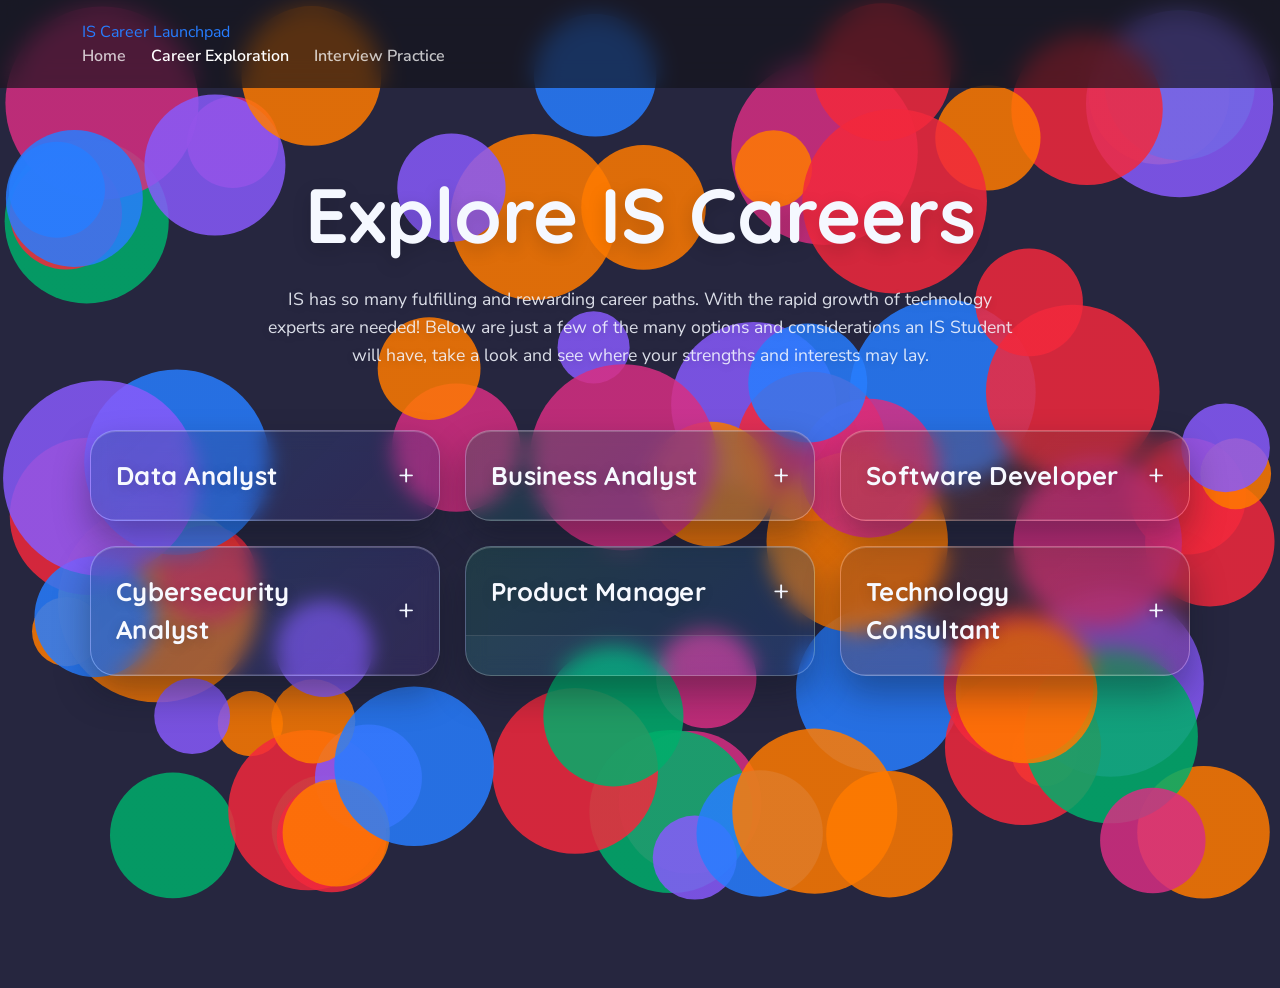
==== discovery.html @ 00a2c2f3 "Agent Host changes for agents/improving-discovery-page-readability" ====
<!DOCTYPE html>
<html lang="en">
<head>
    <meta charset="UTF-8">
    <meta name="viewport" content="width=device-width, initial-scale=1.0">
    <title>Career Discovery</title>

    <!-- Google Fonts -->
    <link rel="preconnect" href="https://fonts.googleapis.com">
    <link rel="preconnect" href="https://fonts.gstatic.com" crossorigin>

    <link
        href="https://fonts.googleapis.com/css2?family=Nunito+Sans:wght@400;600;700&family=Quicksand:wght@500;600;700&display=swap"
        rel="stylesheet"
    >

    <!-- Bootstrap -->
    <link
        href="https://cdn.jsdelivr.net/npm/bootstrap@5.3.3/dist/css/bootstrap.min.css"
        rel="stylesheet"
    >

    <!-- Our global stylesheet -->
    <link rel="stylesheet" href="main.css">

    <style>
        .discovery-intro h1 {
            color: #f5f8ff;
            text-shadow: 0 6px 18px rgba(0, 0, 0, 0.18);
        }

        .discovery-intro p {
            color: rgba(244, 247, 255, 0.88);
            text-shadow: 0 2px 8px rgba(0, 0, 0, 0.16);
        }

        #career-container details {
            position: relative;
            background:
                linear-gradient(
                    135deg,
                    rgba(255, 255, 255, 0.18),
                    rgba(255, 255, 255, 0.08)
                );
            border: 1px solid rgba(255, 255, 255, 0.22);
            border-radius: 26px;
            box-shadow:
                inset 0 1px 0 rgba(255, 255, 255, 0.25),
                0 18px 35px rgba(11, 16, 30, 0.35);
            backdrop-filter: blur(10px);
            overflow: hidden;
        }

        #career-container details:nth-child(3n + 1) {
            background: linear-gradient(
                135deg,
                rgba(66, 135, 245, 0.25),
                rgba(137, 88, 255, 0.18)
            );
        }

        #career-container details:nth-child(3n + 2) {
            background: linear-gradient(
                135deg,
                rgba(47, 196, 153, 0.2),
                rgba(40, 116, 255, 0.2)
            );
        }

        #career-container details:nth-child(3n + 3) {
            background: linear-gradient(
                135deg,
                rgba(245, 124, 56, 0.2),
                rgba(214, 60, 119, 0.18)
            );
        }

        #career-container summary {
            background: rgba(11, 18, 31, 0.18);
            border-bottom: 1px solid rgba(255, 255, 255, 0.12);
            color: #f7f9ff;
            font-size: clamp(1.5rem, 2vw, 2rem);
            letter-spacing: 0.01em;
            text-shadow: 0 2px 12px rgba(0, 0, 0, 0.18);
        }

        #career-container details[open] summary {
            background: rgba(9, 14, 25, 0.32);
        }

        #career-container details p,
        #career-container details li {
            color: rgba(245, 247, 255, 0.96);
            line-height: 1.7;
        }

        #career-container details p,
        #career-container details ul {
            background: rgba(8, 12, 20, 0.14);
            border-radius: 14px;
            padding: 14px 16px;
            backdrop-filter: blur(2px);
        }

        #career-container details ul {
            margin-bottom: 22px;
            padding-left: 26px;
        }

        #career-container details strong {
            color: #ffffff;
            font-weight: 700;
        }

        #career-container details p:first-of-type {
            margin-top: 20px;
        }

        #career-container details summary::after {
            color: #f2f6ff;
            text-shadow: 0 2px 8px rgba(0, 0, 0, 0.2);
        }

        @media (max-width: 768px) {
            #career-container details summary {
                font-size: 1.4rem;
            }
        }
    </style>
</head>
<body>

    <!-- Interactive background -->
    <canvas id="bubbleCanvas"></canvas>


    <nav class="site-navbar">
        <div class="container">
            <a class="nav-brand" href="index.html">
                IS Career Launchpad
            </a>
            <div class="nav-links">
                <a href="index.html">Home</a>
                <a href="discovery.html" class="active">Career Exploration</a>
                <a href="practice.html">Interview Practice</a>
            </div>
        </div>
    </nav>

    <main class="discovery-page">

        <div class="container">

            <section class="discovery-intro text-center">

                <h1>
                    Explore IS Careers
                </h1>
                <p>
                    IS has so many fulfilling and rewarding career paths. 
                    With the rapid growth of technology experts are needed! 
                    Below are just a few of the many options and considerations 
                    an IS Student will have, take a look and see where your strengths and interests may lay.
                </p>
            </section>
            
            <section
                id="career-container"
                class="career-container"
            >
            </section>

        </div>

    </main>

    <script src="careers/index.js"></script>

    <!-- Interactive background -->
    <script src="background.js"></script>

</body>

</html>
---- main.css ----
/* =========================================================
   IS CAREER LAUNCHPAD
   GLOBAL STYLESHEET
   ========================================================= */


/* =========================================================
   1. COLOR PALETTE
   ========================================================= */

:root {
    --green: #00AE6B;
    --red: #F2283C;
    --blue: #277DFF;
    --yellow: #FFC200;
    --pink: #D72E82;
    --purple: #875AFB;
    --orange: #FF7A00;

    /* Neutral colors */
    --background: #26263f;
    --background-light: #1C1C26;

    --text: #FFFFFF;
    --text-muted: rgba(255, 255, 255, 0.75);

    /* Shared design values */
    --radius: 25px;
    --transition: 0.3s ease;
}


/* =========================================================
   2. GLOBAL PAGE SETTINGS
   ========================================================= */

html,
body {
    margin: 0;
    padding: 0;
    min-height: 100%;
}

body {
    font-family: "Nunito Sans", sans-serif;

    background: var(--background);

    color: var(--text);

    overflow-x: hidden;
}


/* =========================================================
   3. TYPOGRAPHY
   ========================================================= */

h1,
h2,
h3,
h4,
h5,
h6 {
    font-family: "Quicksand", sans-serif;

    font-weight: 700;
}

h1 {
    font-size: clamp(2.5rem, 6vw, 5rem);
}

h2 {
    font-size: clamp(1.8rem, 4vw, 3rem);
}

h3 {
    font-size: clamp(1.4rem, 3vw, 2rem);
}

p {
    line-height: 1.6;
}

.subtitle {
    color: var(--text-muted);

    font-size: clamp(1rem, 2vw, 1.4rem);
}


/* =========================================================
   4. INTERACTIVE BUBBLE BACKGROUND
   ========================================================= */

#bubbleCanvas {
    position: fixed;

    top: 0;
    left: 0;

    width: 100vw;
    height: 100vh;

    z-index: -1;

    background: var(--background);

    pointer-events: none;
}


/* =========================================================
   5. LANDING PAGE
   ========================================================= */

.landing-page {
    position: relative;

    min-height: 100vh;

    display: flex;

    align-items: center;
    justify-content: center;

    z-index: 1;

    transition: opacity 0.6s ease;
}


/* =========================================================
   6. HOMEPAGE BUTTON CONTAINER
   ========================================================= */

.button-container {
    display: flex;

    justify-content: center;
    align-items: center;

    gap: 40px;

    flex-wrap: wrap;

    margin-top: 35px;
}


/* =========================================================
   7. MAIN LAUNCH BUTTONS
   ========================================================= */

.launch-button {
    width: 340px;

    min-height: 180px;

    border: none;

    border-radius: 30px;

    padding: 30px;

    color: white;

    text-align: left;

    cursor: pointer;

    transition:
        transform var(--transition),
        box-shadow var(--transition),
        filter var(--transition);
}


/* Career Exploration */

.career-button {
    background: linear-gradient(
        135deg,
        var(--blue),
        var(--purple)
    );
}


/* Interview Practice */

.interview-button {
    background: linear-gradient(
        135deg,
        var(--green),
        var(--blue)
    );
}


/* Button hover */

.launch-button:hover {
    transform: translateY(-8px) scale(1.02);

    box-shadow:
        0 15px 35px rgba(0, 0, 0, 0.3);

    filter: brightness(1.1);
}


/* Button click */

.launch-button:active {
    transform: translateY(-3px) scale(1.01);
}


/* Button headings */

.launch-button h2 {
    margin-bottom: 12px;
}


/* Button descriptions */

.launch-button p {
    margin: 0;

    color: rgba(255, 255, 255, 0.9);
}


/* =========================================================
   8. GENERAL BUTTONS
   ========================================================= */

.btn {
    border-radius: 15px;

    font-family: "Nunito Sans", sans-serif;

    font-weight: 600;

    transition:
        transform var(--transition),
        box-shadow var(--transition),
        filter var(--transition);
}

.btn:hover {
    transform: translateY(-2px);

    filter: brightness(1.08);

    box-shadow:
        0 8px 20px rgba(0, 0, 0, 0.2);
}


/* =========================================================
   9. STANDARD CARD
   ========================================================= */

.card {
    border: none;

    border-radius: var(--radius);

    background: rgba(255, 255, 255, 0.1);

    color: var(--text);

    backdrop-filter: blur(10px);

    box-shadow:
        0 10px 30px rgba(0, 0, 0, 0.15);
}


/* =========================================================
   10. LINKS
   ========================================================= */

a {
    color: var(--blue);

    text-decoration: none;

    transition: color var(--transition);
}

a:hover {
    color: var(--purple);
}


/* =========================================================
   11. FORM ELEMENTS
   ========================================================= */

input,
textarea,
select {
    border-radius: 12px !important;

    border: 2px solid rgba(255, 255, 255, 0.15) !important;

    background: rgba(255, 255, 255, 0.08) !important;

    color: white !important;

    font-family: "Nunito Sans", sans-serif;
}


input:focus,
textarea:focus,
select:focus {
    border-color: var(--blue) !important;

    box-shadow:
        0 0 0 3px rgba(39, 125, 255, 0.25) !important;

    outline: none;
}


/* =========================================================
   12. PAGE TRANSITION
   ========================================================= */

.fade-out {
    opacity: 0;
}


/* =========================================================
   13. RESPONSIVE DESIGN
   ========================================================= */

@media (max-width: 768px) {

    .button-container {
        flex-direction: column;

        gap: 20px;
    }

    .launch-button {
        width: min(340px, 90vw);

        min-height: 150px;
    }

}


@media (max-width: 480px) {

    .launch-button {
        padding: 25px;

        min-height: 130px;
    }

}



/* =========================================================
   DISCOVERY PAGE
   ========================================================= */

.discovery-page {
    position: relative;

    min-height: 100vh;

    padding-top: 80px;
    padding-bottom: 80px;

    z-index: 1;
}


/* Page introduction */

.discovery-intro {
    max-width: 850px;

    margin: 0 auto 60px;
}

.discovery-intro h1 {
    margin-bottom: 25px;
}

.discovery-intro p {
    max-width: 750px;

    margin-left: auto;
    margin-right: auto;

    color: var(--text-muted);

    font-size: 1.1rem;
}


/* Career container */

.career-container {
    display: grid;

    grid-template-columns:
        repeat(auto-fit, minmax(280px, 1fr));

    gap: 30px;

    max-width: 1100px;

    margin: 0 auto;
}


/* =========================================================
   DISCOVERY NAVIGATION
   ========================================================= */

.site-navbar {
    position: relative;

    z-index: 10;

    padding: 20px 0;

    background: rgba(17, 17, 24, 0.65);

    backdrop-filter: blur(12px);
}

.navbar-brand {
    font-family: "Quicksand", sans-serif;

    font-size: 1.4rem;

    font-weight: 700;

    color: white;
}

.navbar-brand:hover {
    color: white;
}

.nav-links {
    display: flex;

    align-items: center;

    gap: 25px;
}

.nav-links a {
    color: rgba(255, 255, 255, 0.75);

    font-weight: 600;

    transition:
        color var(--transition),
        transform var(--transition);
}

.nav-links a:hover {
    color: white;

    transform: translateY(-2px);
}

.nav-links a.active {
    color: white;
}


/* =========================================================
   RESPONSIVE DISCOVERY NAVIGATION
   ========================================================= */

@media (max-width: 768px) {

    .site-navbar .container {
        flex-direction: column;

        gap: 15px;
    }

    .nav-links {
        gap: 15px;

        flex-wrap: wrap;

        justify-content: center;
    }

    .discovery-page {
        padding-top: 50px;
    }

}



/* ================================
   CAREER DISCOVERY CARDS
   ================================ */

#career-container {
    display: grid;
    grid-template-columns: repeat(auto-fit, minmax(320px, 1fr));
    gap: 25px;
    max-width: 1100px;
    margin: 0 auto;
}

/* Individual career card */
#career-container details {
    background: rgba(255, 255, 255, 0.09);
    border: 2px solid rgba(255, 255, 255, 0.12);
    border-radius: 25px;
    overflow: hidden;
    backdrop-filter: blur(12px);
    box-shadow: 0 10px 30px rgba(0, 0, 0, 0.18);
    transition:
        transform 0.3s ease,
        border-color 0.3s ease,
        box-shadow 0.3s ease;
}

/* Hover effect */
#career-container details:hover {
    transform: translateY(-5px);
    border-color: rgba(255, 255, 255, 0.25);
    box-shadow: 0 15px 35px rgba(0, 0, 0, 0.25);
}

/* Career title */
#career-container summary {
    position: relative;
    padding: 25px 55px 25px 25px;
    cursor: pointer;
    list-style: none;

    font-family: "Quicksand", sans-serif;
    font-size: 1.35rem;
    font-weight: 700;

    color: white;

    transition:
        background 0.3s ease,
        color 0.3s ease;
}

/* Remove default browser arrow */
#career-container summary::-webkit-details-marker {
    display: none;
}

/* Custom arrow */
#career-container summary::after {
    content: "+";
    position: absolute;
    right: 25px;
    top: 50%;
    transform: translateY(-50%);

    font-size: 1.8rem;
    font-weight: 400;

    transition: transform 0.3s ease;
}

/* Open state */
#career-container details[open] summary {
    background: rgba(39, 125, 255, 0.2);
}

#career-container details[open] summary::after {
    content: "−";
}

/* Content inside card */
#career-container details p,
#career-container details ul {
    margin-left: 25px;
    margin-right: 25px;
}

#career-container details p {
    color: var(--text-muted);
    line-height: 1.7;
}

#career-container details ul {
    padding-left: 20px;
    padding-bottom: 25px;
}

#career-container details li {
    margin-bottom: 12px;
    color: var(--text-muted);
    line-height: 1.6;
}

#career-container details strong {
    color: white;
}

/* Spacing between sections */
#career-container details p:first-of-type {
    margin-top: 25px;
}

#career-container details p:last-of-type {
    margin-bottom: 20px;
}

/* Mobile */
@media (max-width: 768px) {
    #career-container {
        grid-template-columns: 1fr;
        gap: 20px;
    }

    #career-container summary {
        padding: 22px 50px 22px 22px;
        font-size: 1.2rem;
    }

    #career-container details p,
    #career-container details ul {
        margin-left: 22px;
        margin-right: 22px;
    }
}


/* =========================================
   INTERVIEW PRACTICE PAGE
   ========================================= */

.interview-page {
    position: relative;
    min-height: 100vh;
    padding: 70px 20px 90px;
    z-index: 1;
}

.interview-content {
    max-width: 950px;
    margin: 0 auto;
}

/* Page introduction */
.interview-intro {
    text-align: center;
    max-width: 800px;
    margin: 0 auto 60px;
}

.interview-intro h1 {
    margin-bottom: 20px;
}

.interview-intro p {
    color: var(--text-muted);
    font-size: 1.05rem;
    margin: 8px 0;
}


/* Section headings */
.section-title {
    margin-top: 60px;
    margin-bottom: 15px;
}

.interview-content > p {
    color: var(--text-muted);
    margin-bottom: 30px;
}


/* Individual questions */
.interview-question {
    margin-bottom: 30px;
    padding: 30px;

    background: rgba(255, 255, 255, 0.09);
    border: 2px solid rgba(255, 255, 255, 0.12);
    border-radius: var(--radius);

    backdrop-filter: blur(12px);

    box-shadow: 0 10px 30px rgba(0, 0, 0, 0.18);

    transition:
        transform var(--transition),
        border-color var(--transition),
        box-shadow var(--transition);
}

.interview-question:hover {
    transform: translateY(-4px);
    border-color: rgba(255, 255, 255, 0.25);
    box-shadow: 0 15px 35px rgba(0, 0, 0, 0.25);
}


/* Question titles */
.interview-question h3 {
    margin-top: 0;
    margin-bottom: 15px;
    color: white;
}


/* Question text */
.interview-question p {
    color: var(--text-muted);
    line-height: 1.6;
    margin-bottom: 20px;
}


/* Answer boxes */
.interview-question textarea {
    width: 100%;
    min-height: 160px;

    box-sizing: border-box;
    resize: vertical;

    padding: 16px;

    border-radius: 15px !important;
    border: 2px solid rgba(255, 255, 255, 0.15) !important;

    background: rgba(0, 0, 0, 0.18) !important;
    color: white !important;

    font-family: "Nunito Sans", sans-serif;
    font-size: 1rem;
    line-height: 1.5;

    transition:
        border-color var(--transition),
        box-shadow var(--transition);
}

.interview-question textarea::placeholder {
    color: rgba(255, 255, 255, 0.45);
}

.interview-question textarea:focus {
    border-color: var(--blue) !important;
    box-shadow: 0 0 0 3px rgba(39, 125, 255, 0.25) !important;
    outline: none;
}


/* Technical quiz container */
#quizContainer {
    display: flex;
    flex-direction: column;
    gap: 25px;
    margin-top: 30px;
}


/* Any quiz cards generated by practice.js */
#quizContainer > div {
    padding: 30px;

    background: rgba(255, 255, 255, 0.09);
    border: 2px solid rgba(255, 255, 255, 0.12);
    border-radius: var(--radius);

    backdrop-filter: blur(12px);

    box-shadow: 0 10px 30px rgba(0, 0, 0, 0.18);
}


/* =========================================================
   INTERVIEW SUBMIT BUTTON
   ========================================================= */

.submit-button {
    display: block;

    margin: 45px auto 0;

    padding: 16px 40px;

    border: none;

    border-radius: 20px;

    background: linear-gradient(
        135deg,
        var(--green),
        var(--blue)
    );

    color: white;

    font-family: "Quicksand", sans-serif;

    font-size: 1.1rem;

    font-weight: 700;

    letter-spacing: 0.3px;

    cursor: pointer;

    transition:
        transform var(--transition),
        box-shadow var(--transition),
        filter var(--transition);
}


.submit-button:hover {
    transform: translateY(-4px);

    filter: brightness(1.1);

    box-shadow:
        0 12px 28px rgba(0, 0, 0, 0.25);
}


.submit-button:active {
    transform: translateY(-1px);

    filter: brightness(1.05);
}


/* Results */
#interviewResult {
    max-width: 850px;
    margin: 45px auto 0;

    padding: 30px;

    border-radius: var(--radius);

    background: rgba(255, 255, 255, 0.10);
    border: 2px solid rgba(255, 255, 255, 0.15);

    backdrop-filter: blur(12px);

    color: white;
}


/* Mobile */
@media (max-width: 768px) {

    .interview-page {
        padding: 50px 15px 70px;
    }

    .interview-intro {
        margin-bottom: 45px;
    }

    .section-title {
        margin-top: 45px;
    }

    .interview-question {
        padding: 22px;
    }

    #quizContainer > div {
        padding: 22px;
    }

    .interview-content > button {
        width: 100%;
        max-width: 350px;
    }
}


/* =========================================
   TECHNICAL QUIZ
   ========================================= */

#quizContainer {
    display: flex;
    flex-direction: column;
    gap: 25px;
    margin-top: 30px;
}

#quizContainer .question {
    padding: 30px;

    background: rgba(255, 255, 255, 0.09);
    border: 2px solid rgba(255, 255, 255, 0.12);
    border-radius: var(--radius);

    backdrop-filter: blur(12px);
    box-shadow: 0 10px 30px rgba(0, 0, 0, 0.18);

    transition:
        transform var(--transition),
        border-color var(--transition),
        box-shadow var(--transition);
}

#quizContainer .question:hover {
    transform: translateY(-4px);
    border-color: rgba(255, 255, 255, 0.25);
    box-shadow: 0 15px 35px rgba(0, 0, 0, 0.25);
}

#quizContainer .question h3 {
    margin-top: 0;
    margin-bottom: 18px;
}

/* Code scenario */

#quizContainer pre {
    margin: 20px 0 0;
    padding: 20px;

    overflow-x: auto;

    background: rgba(0, 0, 0, 0.35);
    border: 1px solid rgba(255, 255, 255, 0.12);
    border-radius: 15px;

    font-family: monospace;
    line-height: 1.6;
}

#quizContainer code {
    color: rgba(255, 255, 255, 0.9);
}

/* Question text */

#quizContainer .question p {
    color: var(--text-muted);
    line-height: 1.6;
}

/* Answer choices */

#quizContainer .question label {
    display: block;

    margin-top: 12px;
    padding: 14px 16px;

    background: rgba(255, 255, 255, 0.06);
    border: 1px solid rgba(255, 255, 255, 0.12);
    border-radius: 12px;

    cursor: pointer;

    color: var(--text-muted);

    transition:
        background var(--transition),
        border-color var(--transition),
        transform var(--transition);
}

#quizContainer .question label:hover {
    background: rgba(39, 125, 255, 0.12);
    border-color: rgba(39, 125, 255, 0.4);
    transform: translateX(4px);
}

#quizContainer .question input[type="radio"] {
    margin-right: 10px;
    accent-color: var(--blue);
}


/* =========================================
   INTERVIEW RESULTS
   ========================================= */

#interviewResult {
    max-width: 950px;
    margin: 60px auto 0;
    padding: 0;
}

/* Results heading */

#interviewResult > .section-title {
    text-align: center;
    margin-bottom: 15px;
}

#interviewResult > p {
    text-align: center;
    color: var(--text-muted);
    margin-bottom: 45px;
}

/* Major result sections */

#interviewResult .results-section {
    margin-bottom: 40px;
    padding: 30px;

    background: rgba(255, 255, 255, 0.09);
    border: 2px solid rgba(255, 255, 255, 0.12);
    border-radius: var(--radius);

    backdrop-filter: blur(12px);
    box-shadow: 0 10px 30px rgba(0, 0, 0, 0.18);
}

#interviewResult .results-section > h2 {
    margin-top: 0;
    margin-bottom: 25px;
}

/* Individual feedback cards */

#interviewResult .feedback-item {
    margin-top: 25px;
    padding: 25px;

    background: rgba(0, 0, 0, 0.15);
    border: 1px solid rgba(255, 255, 255, 0.12);
    border-radius: 20px;
}

#interviewResult .feedback-item h3 {
    margin-top: 0;
    margin-bottom: 15px;
}

#interviewResult .feedback-item p {
    color: var(--text-muted);
    line-height: 1.6;
}

#interviewResult .feedback-item strong {
    color: white;
}

/* Candidate's response */

#interviewResult .user-response {
    margin: 12px 0 20px;
    padding: 18px;

    background: rgba(255, 255, 255, 0.06);
    border-left: 4px solid var(--blue);
    border-radius: 10px;

    color: rgba(255, 255, 255, 0.85);
    line-height: 1.6;

    white-space: pre-wrap;
}

/* AI feedback */

#interviewResult .feedback-placeholder {
    margin-top: 20px;
    padding: 22px;

    background: rgba(39, 125, 255, 0.10);
    border: 1px solid rgba(39, 125, 255, 0.25);
    border-radius: 15px;
}

#interviewResult .feedback-placeholder strong {
    color: white;
}

#interviewResult .feedback-placeholder p {
    margin-bottom: 10px;
}

#interviewResult .feedback-placeholder ul {
    padding-left: 22px;
    color: var(--text-muted);
}

#interviewResult .feedback-placeholder li {
    margin-bottom: 8px;
    line-height: 1.5;
}

/* Technical score */

#interviewResult .results-section > h3 {
    color: white;
    margin-top: 20px;
    margin-bottom: 15px;
}

/* Technical answer review */

#interviewResult .normal-answer,
#interviewResult .correct-answer,
#interviewResult .wrong-answer {
    margin: 8px 0;
    padding: 12px 15px;
    border-radius: 10px;
    line-height: 1.5;
}

#interviewResult .normal-answer {
    background: rgba(255, 255, 255, 0.04);
    color: var(--text-muted);
}

#interviewResult .correct-answer {
    background: rgba(0, 174, 107, 0.15);
    border: 1px solid rgba(0, 174, 107, 0.35);
    color: white;
}

#interviewResult .wrong-answer {
    background: rgba(242, 40, 60, 0.15);
    border: 1px solid rgba(242, 40, 60, 0.35);
    color: white;
}

/* Technical code in results */

#interviewResult pre {
    margin: 20px 0 30px;
    padding: 20px;

    overflow-x: auto;

    background: rgba(0, 0, 0, 0.35);
    border: 1px solid rgba(255, 255, 255, 0.12);
    border-radius: 15px;

    line-height: 1.6;
}

#interviewResult code {
    color: rgba(255, 255, 255, 0.9);
}

/* Mobile */

@media (max-width: 768px) {

    #interviewResult {
        margin-top: 45px;
    }

    #interviewResult .results-section {
        padding: 22px;
    }

    #interviewResult .feedback-item {
        padding: 20px;
    }

    #interviewResult .feedback-placeholder {
        padding: 18px;
    }
}

/* =========================================
   INTERVIEW SUBMIT BUTTON
   ========================================= */

.interview-content > button {
    display: block;
    margin: 45px auto 0;
    padding: 17px 38px;

    border: none;
    border-radius: 15px;

    background: linear-gradient(
        135deg,
        var(--green),
        var(--blue)
    );

    color: white;

    font-family: "Nunito Sans", sans-serif;
    font-size: 1.05rem;
    font-weight: 700;

    cursor: pointer;

    box-shadow: 0 8px 20px rgba(0, 0, 0, 0.18);

    transition:
        transform var(--transition),
        box-shadow var(--transition),
        filter var(--transition);
}

.interview-content > button:hover {
    transform: translateY(-4px);
    filter: brightness(1.08);
    box-shadow: 0 12px 28px rgba(0, 0, 0, 0.25);
}

.interview-content > button:active {
    transform: translateY(-1px);
}
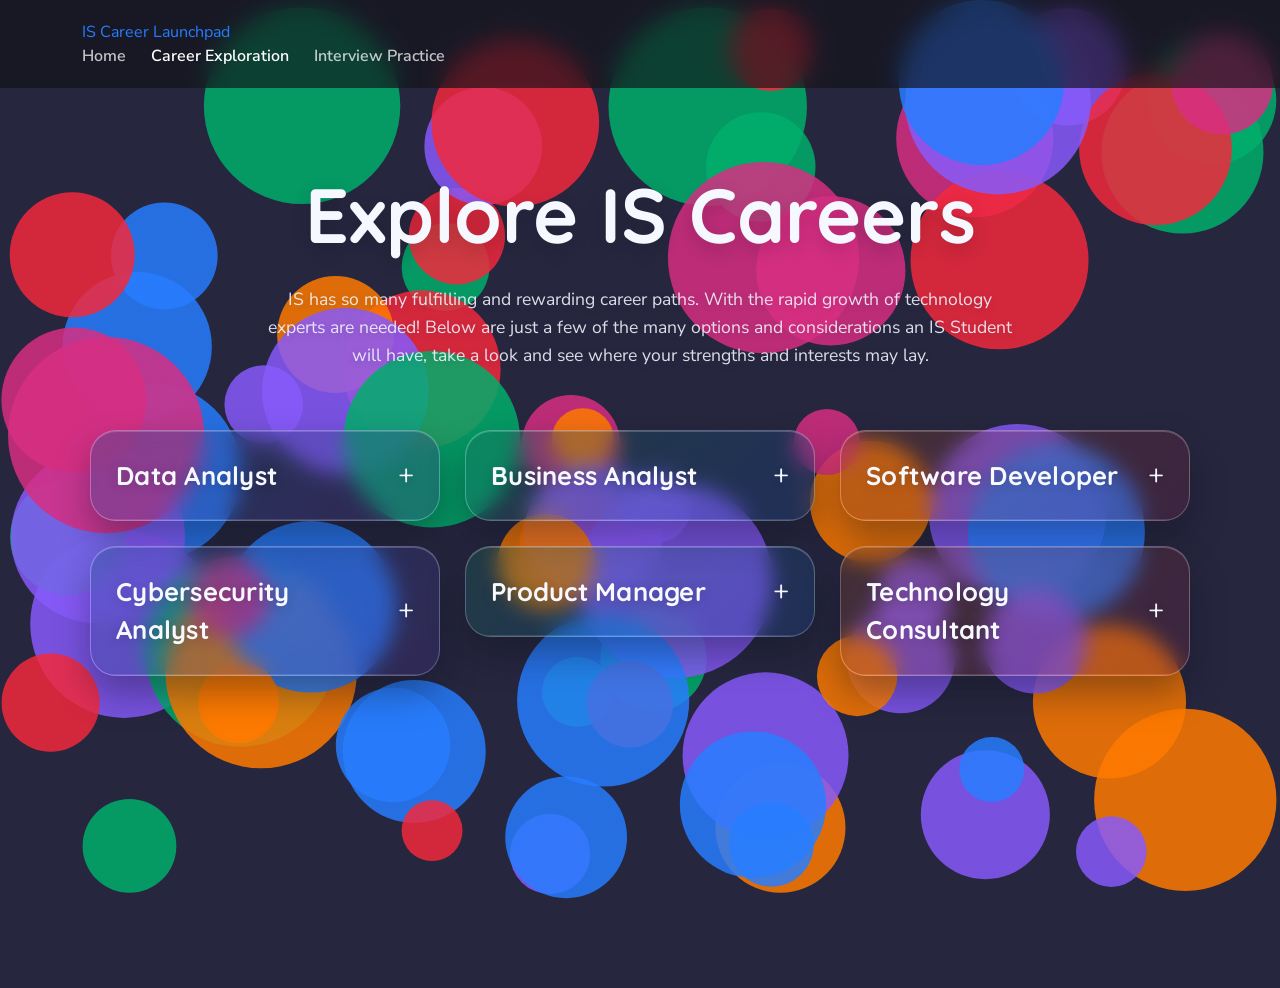
==== commit 025edc98: "Improve readability of discovery page layout" ====
--- a/discovery.html
+++ b/discovery.html
@@ -49,6 +49,10 @@
                 0 18px 35px rgba(11, 16, 30, 0.35);
             backdrop-filter: blur(10px);
             overflow: hidden;
+        }
+
+        #career-container {
+            align-items: start;
         }
 
         #career-container details:nth-child(3n + 1) {
@@ -192,4 +196,3 @@
 
 
 
-
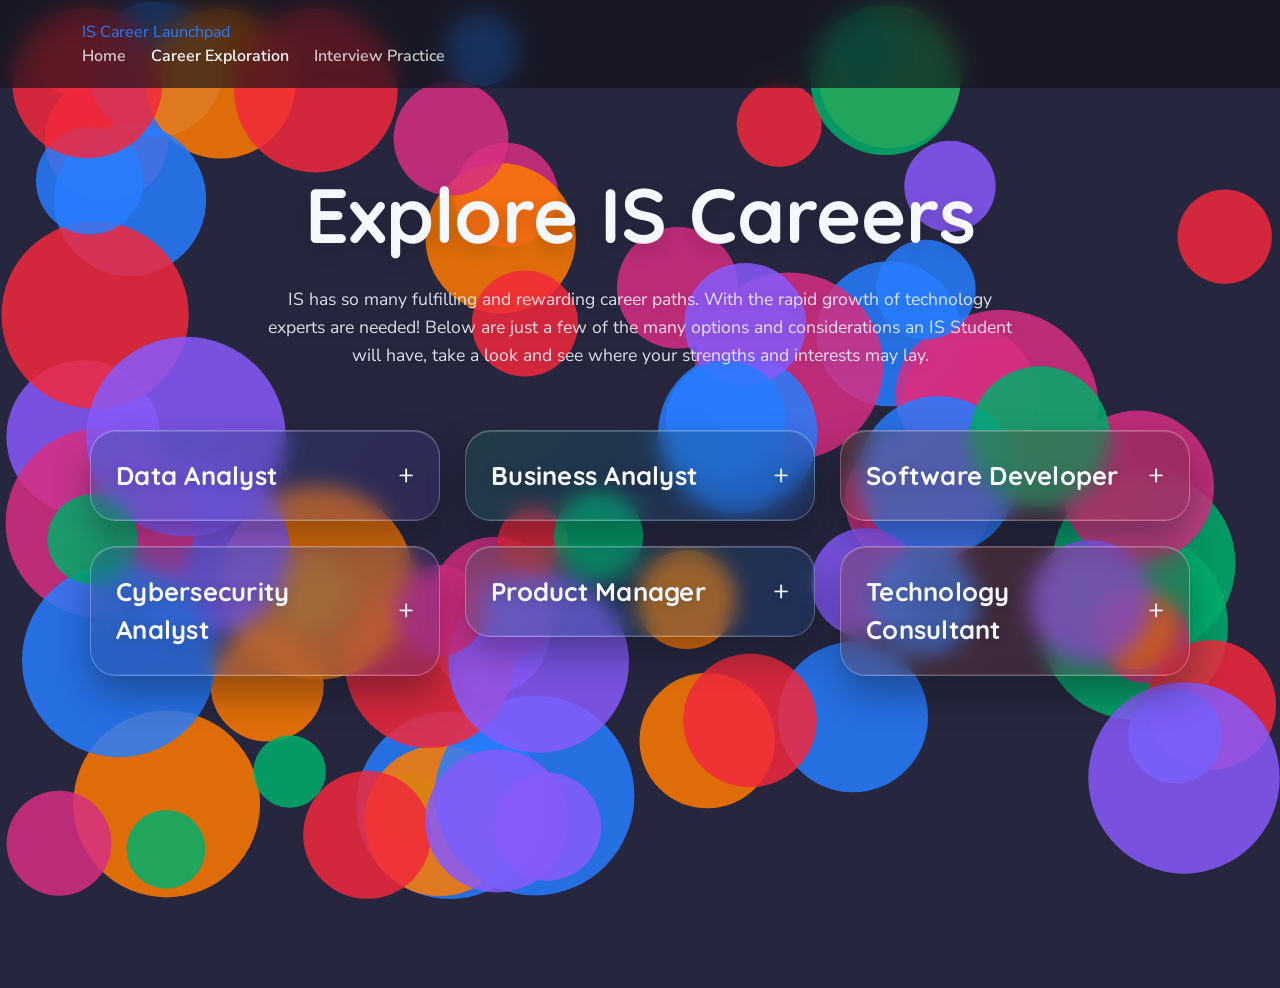
==== commit a4772de1: "Improve readability of discovery page and careers section" ====
--- a/discovery.html
+++ b/discovery.html
@@ -88,6 +88,16 @@
             text-shadow: 0 2px 12px rgba(0, 0, 0, 0.18);
         }
 
+        #career-container .career-image {
+            display: block;
+            width: 100%;
+            height: 170px;
+            object-fit: cover;
+            opacity: 0.88;
+            border-bottom: 1px solid rgba(255, 255, 255, 0.14);
+            filter: saturate(0.9) contrast(1.05);
+        }
+
         #career-container details[open] summary {
             background: rgba(9, 14, 25, 0.32);
         }
@@ -116,6 +126,29 @@
             font-weight: 700;
         }
 
+        #career-container .claim-source,
+        #career-container .career-sources a {
+            color: #cfe2ff;
+            font-size: 0.82em;
+            font-weight: 700;
+            text-decoration: underline;
+            text-underline-offset: 2px;
+        }
+
+        #career-container .claim-source:hover,
+        #career-container .career-sources a:hover {
+            color: #ffffff;
+        }
+
+        #career-container .career-sources {
+            margin: 0 25px 25px;
+            padding: 14px 16px;
+            border-top: 1px solid rgba(255, 255, 255, 0.14);
+            color: rgba(245, 247, 255, 0.88);
+            font-size: 0.9rem;
+            line-height: 1.6;
+        }
+
         #career-container details p:first-of-type {
             margin-top: 20px;
         }
@@ -128,6 +161,10 @@
         @media (max-width: 768px) {
             #career-container details summary {
                 font-size: 1.4rem;
+            }
+
+            #career-container .career-image {
+                height: 145px;
             }
         }
     </style>
@@ -195,4 +232,3 @@
 
 
 
-
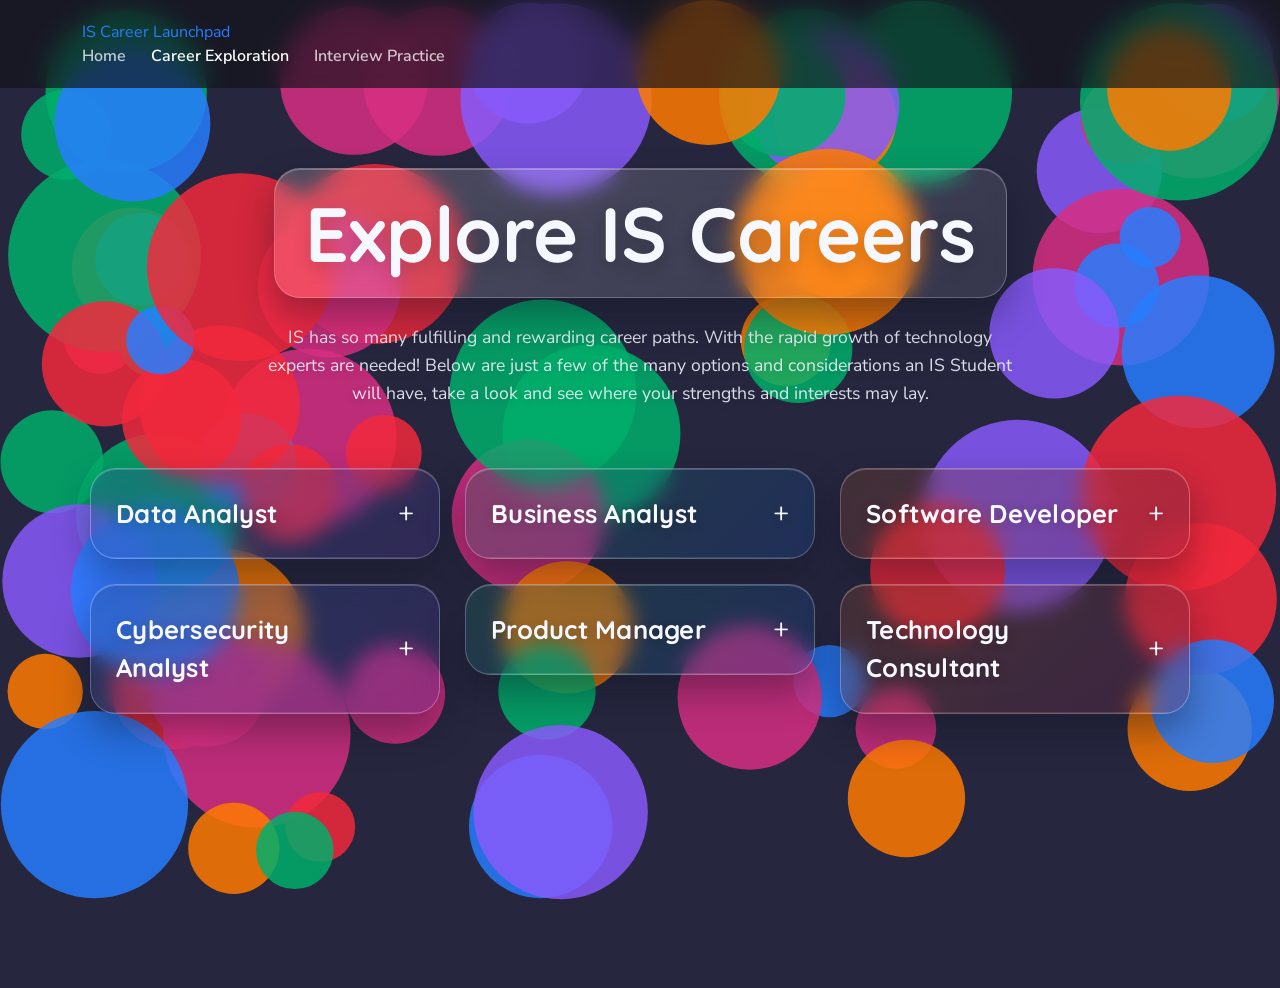
==== commit 3b89825f: "Add blurred background style to discovery page header" ====
--- a/discovery.html
+++ b/discovery.html
@@ -25,7 +25,21 @@
 
     <style>
         .discovery-intro h1 {
+            display: inline-block;
+            padding: 18px 30px;
+            background: linear-gradient(
+                135deg,
+                rgba(255, 255, 255, 0.18),
+                rgba(255, 255, 255, 0.08)
+            );
+            border: 1px solid rgba(255, 255, 255, 0.22);
+            border-radius: 26px;
+            box-shadow:
+                inset 0 1px 0 rgba(255, 255, 255, 0.25),
+                0 18px 35px rgba(11, 16, 30, 0.35);
             color: #f5f8ff;
+            backdrop-filter: blur(10px);
+            -webkit-backdrop-filter: blur(10px);
             text-shadow: 0 6px 18px rgba(0, 0, 0, 0.18);
         }
 
--- a/main.css
+++ b/main.css
@@ -87,6 +87,26 @@
     color: var(--text-muted);
 
     font-size: clamp(1rem, 2vw, 1.4rem);
+}
+
+.title {
+    display: inline-block;
+
+    margin-bottom: 0;
+    padding: 18px 30px;
+
+    background: linear-gradient(
+        135deg,
+        rgba(255, 255, 255, 0.18),
+        rgba(255, 255, 255, 0.08)
+    );
+    border: 1px solid rgba(255, 255, 255, 0.22);
+    border-radius: 26px;
+    box-shadow:
+        inset 0 1px 0 rgba(255, 255, 255, 0.25),
+        0 18px 35px rgba(11, 16, 30, 0.35);
+    backdrop-filter: blur(10px);
+    -webkit-backdrop-filter: blur(10px);
 }
 
 
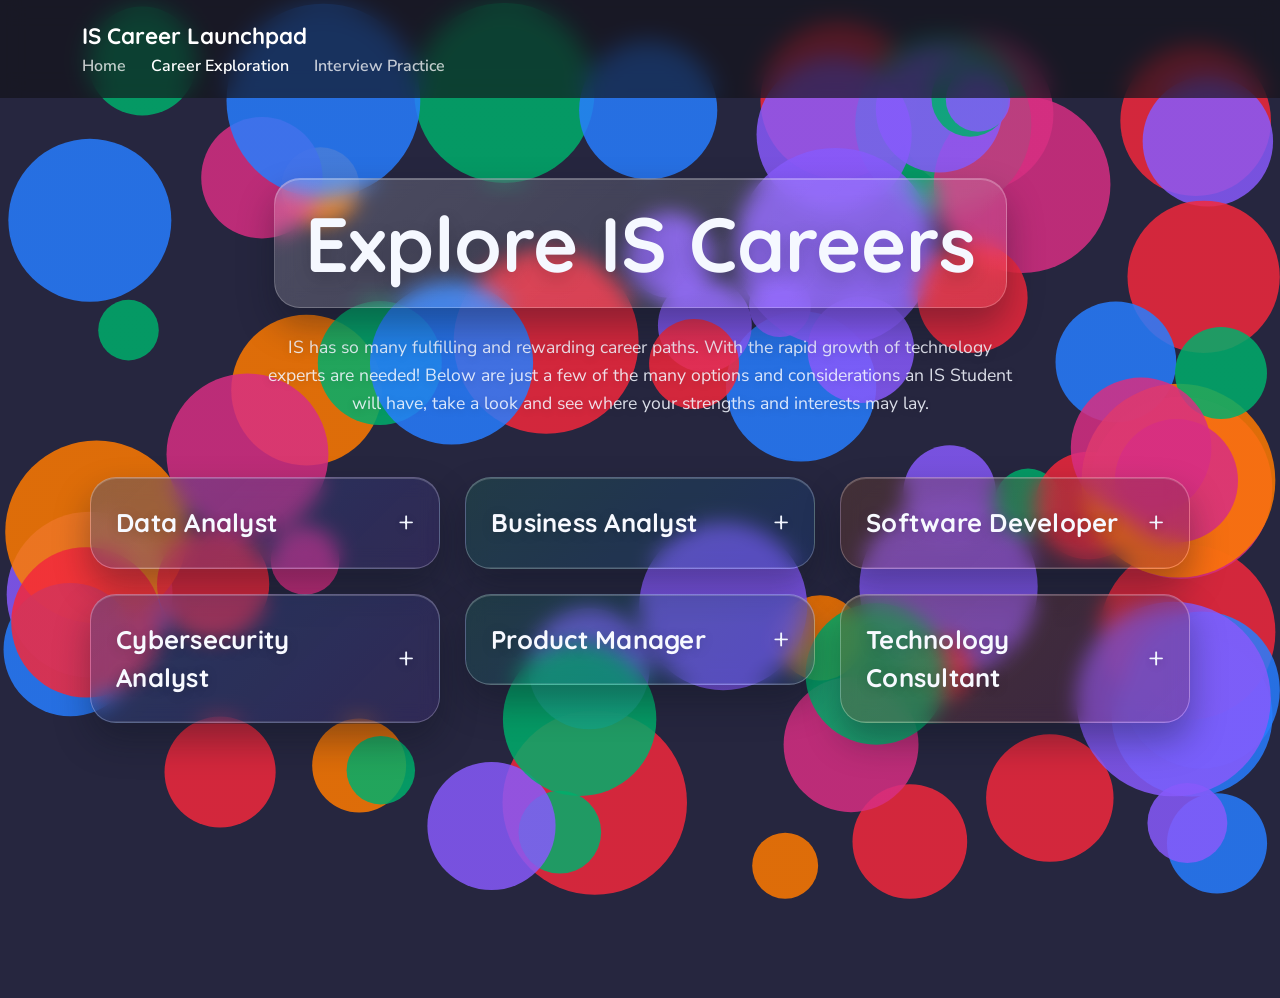
==== commit 25ffd520: "fixed bug where navagation bar for exploration looked different" ====
--- a/discovery.html
+++ b/discovery.html
@@ -191,7 +191,7 @@
 
     <nav class="site-navbar">
         <div class="container">
-            <a class="nav-brand" href="index.html">
+            <a class="navbar-brand" href="index.html">
                 IS Career Launchpad
             </a>
             <div class="nav-links">
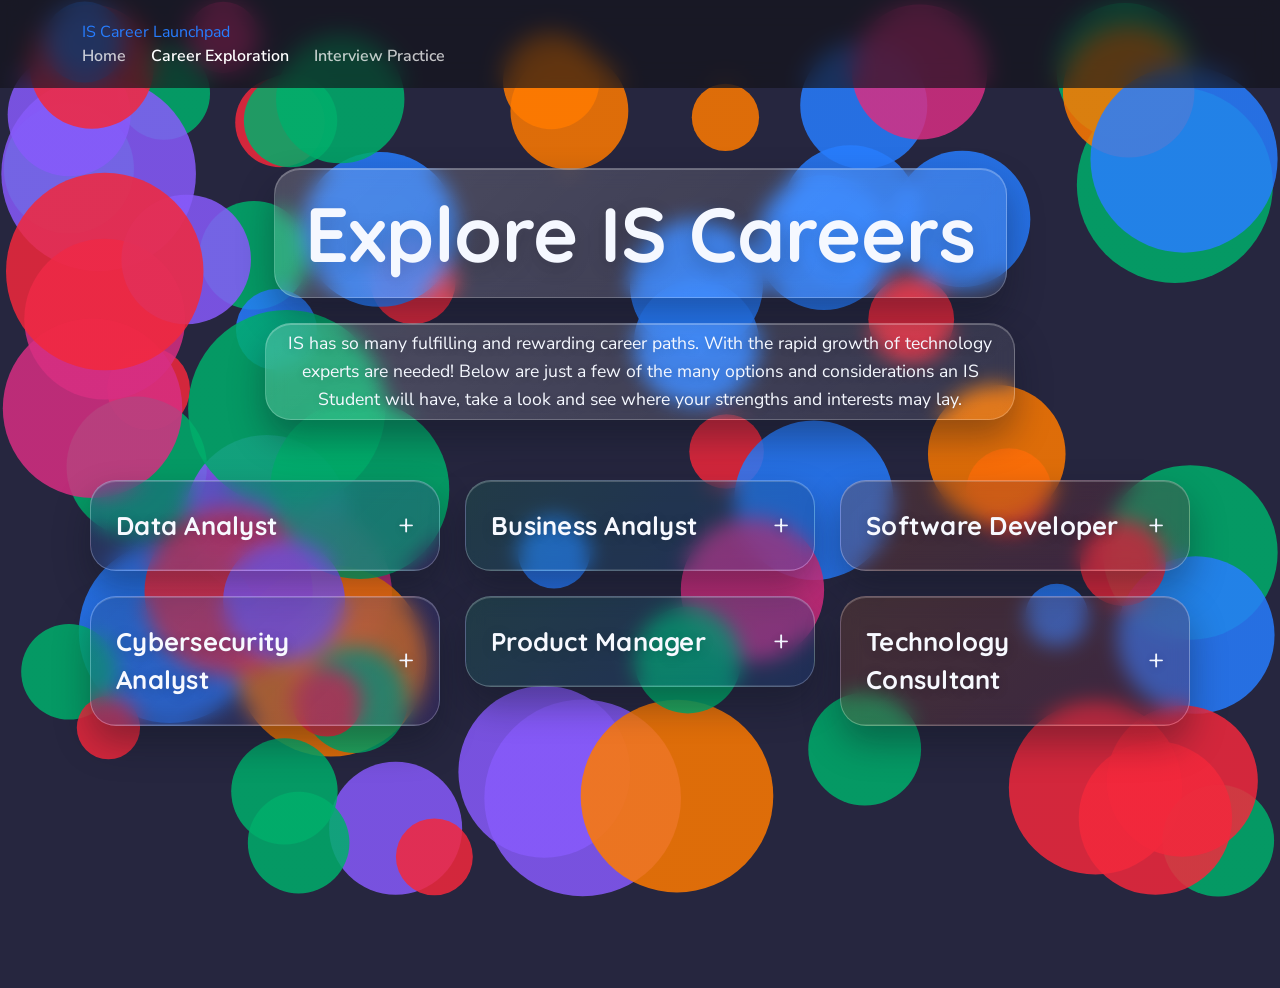
==== commit 54c45139: "final style edit :P" ====
--- a/discovery.html
+++ b/discovery.html
@@ -46,6 +46,21 @@
         .discovery-intro p {
             color: rgba(244, 247, 255, 0.88);
             text-shadow: 0 2px 8px rgba(0, 0, 0, 0.16);
+            padding: 5px;
+            background: linear-gradient(
+                135deg,
+                rgba(255, 255, 255, 0.18),
+                rgba(255, 255, 255, 0.08)
+            );
+            border: 1px solid rgba(255, 255, 255, 0.22);
+            border-radius: 26px;
+            box-shadow:
+                inset 0 1px 0 rgba(255, 255, 255, 0.25),
+                0 18px 35px rgba(11, 16, 30, 0.35);
+            color: #f5f8ff;
+            backdrop-filter: blur(10px);
+            -webkit-backdrop-filter: blur(10px);
+  
         }
 
         #career-container details {
@@ -191,7 +206,7 @@
 
     <nav class="site-navbar">
         <div class="container">
-            <a class="navbar-brand" href="index.html">
+            <a class="nav-brand" href="index.html">
                 IS Career Launchpad
             </a>
             <div class="nav-links">
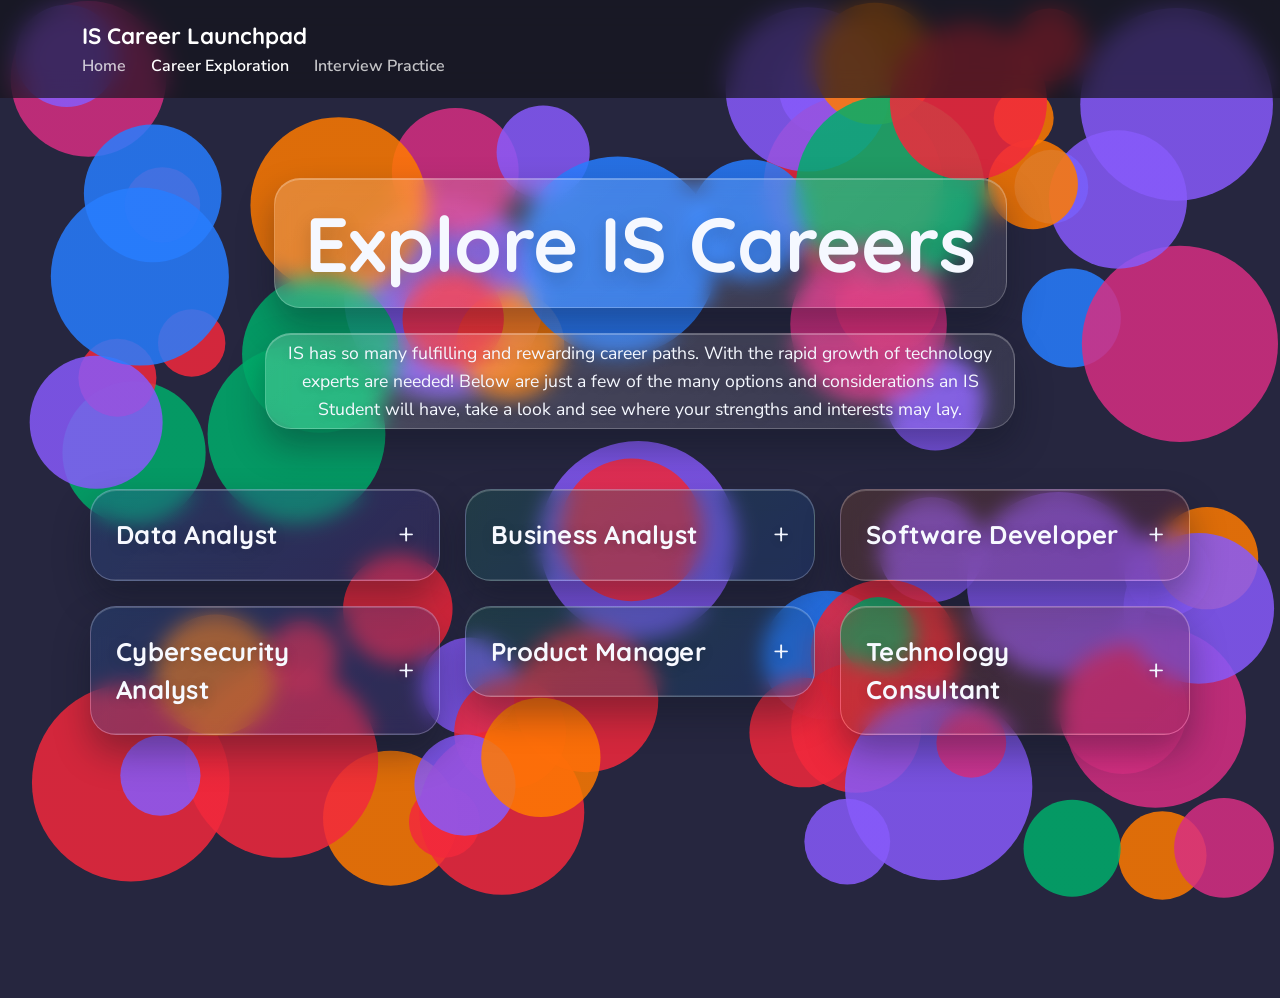
==== commit 8e12a84c: "Merge branch 'main' of https://github.com/jtpthompson/IS_Oreintation_Core_Case_4-11" ====
--- a/discovery.html
+++ b/discovery.html
@@ -206,7 +206,7 @@
 
     <nav class="site-navbar">
         <div class="container">
-            <a class="nav-brand" href="index.html">
+            <a class="navbar-brand" href="index.html">
                 IS Career Launchpad
             </a>
             <div class="nav-links">
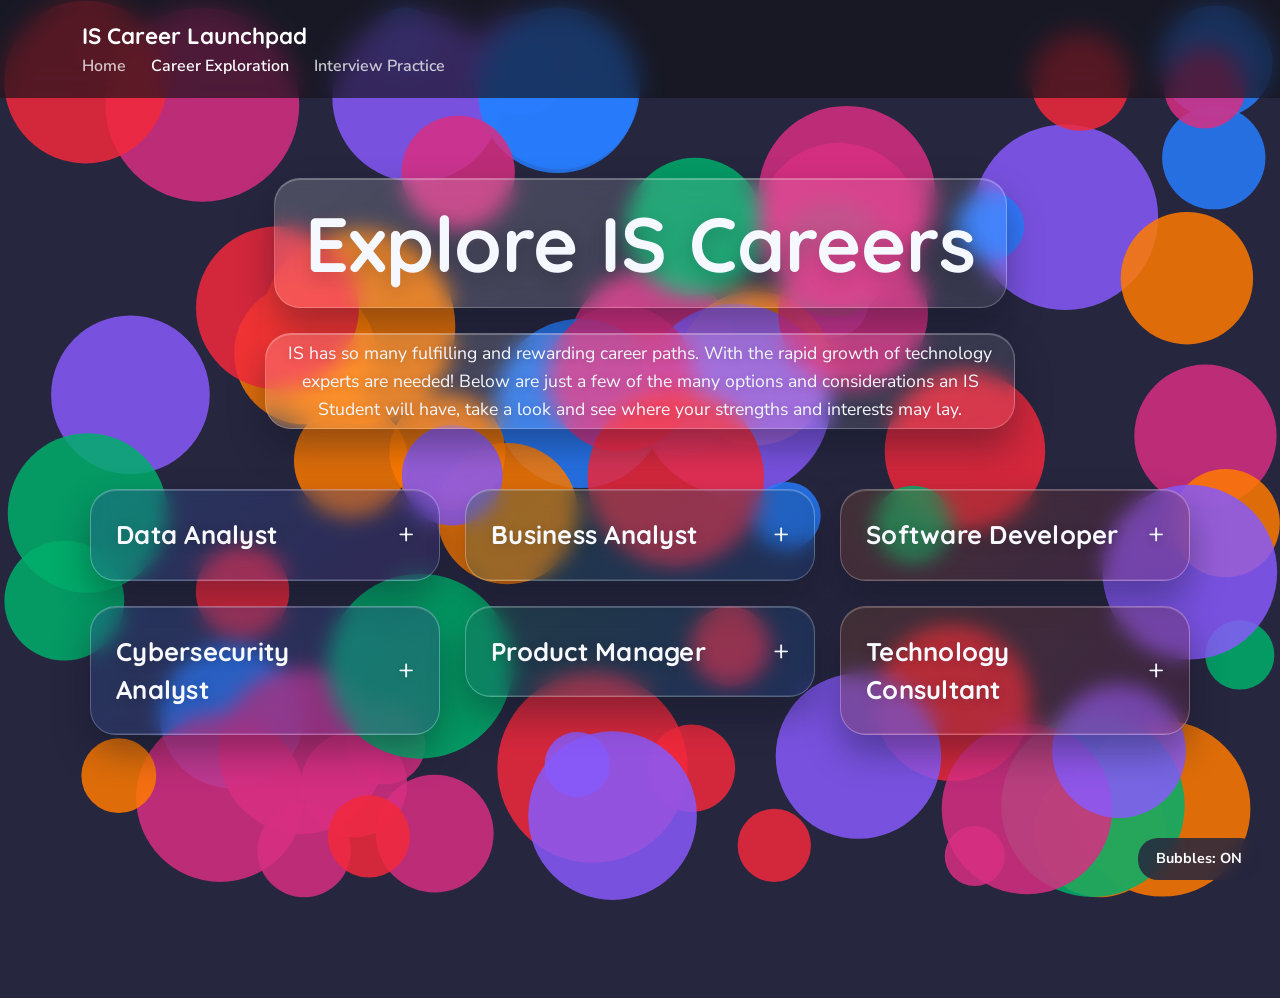
==== commit 6fddde1e: "Added a button that toggles the bubbles" ====
--- a/discovery.html
+++ b/discovery.html
@@ -203,6 +203,9 @@
     <!-- Interactive background -->
     <canvas id="bubbleCanvas"></canvas>
 
+    <button id="bubbleToggle" class="bubble-toggle">
+    Bubbles: ON
+    </button>
 
     <nav class="site-navbar">
         <div class="container">
--- a/main.css
+++ b/main.css
@@ -1252,3 +1252,43 @@
     transform: translateY(-1px);
 }
 
+
+/* =========================================================
+   BUBBLE TOGGLE
+   ========================================================= */
+
+.bubble-toggle {
+    position: fixed;
+
+    bottom: 20px;
+    right: 20px;
+
+    z-index: 1000;
+
+    padding: 10px 18px;
+
+    border: none;
+    border-radius: 20px;
+
+    background: rgba(38, 38, 63, 0.85);
+
+    color: white;
+
+    font-family: "Nunito Sans", sans-serif;
+    font-size: 0.9rem;
+    font-weight: 700;
+
+    cursor: pointer;
+
+    backdrop-filter: blur(8px);
+
+    transition:
+        transform var(--transition),
+        background var(--transition);
+}
+
+.bubble-toggle:hover {
+    transform: translateY(-2px);
+
+    background: rgba(38, 38, 63, 1);
+}
